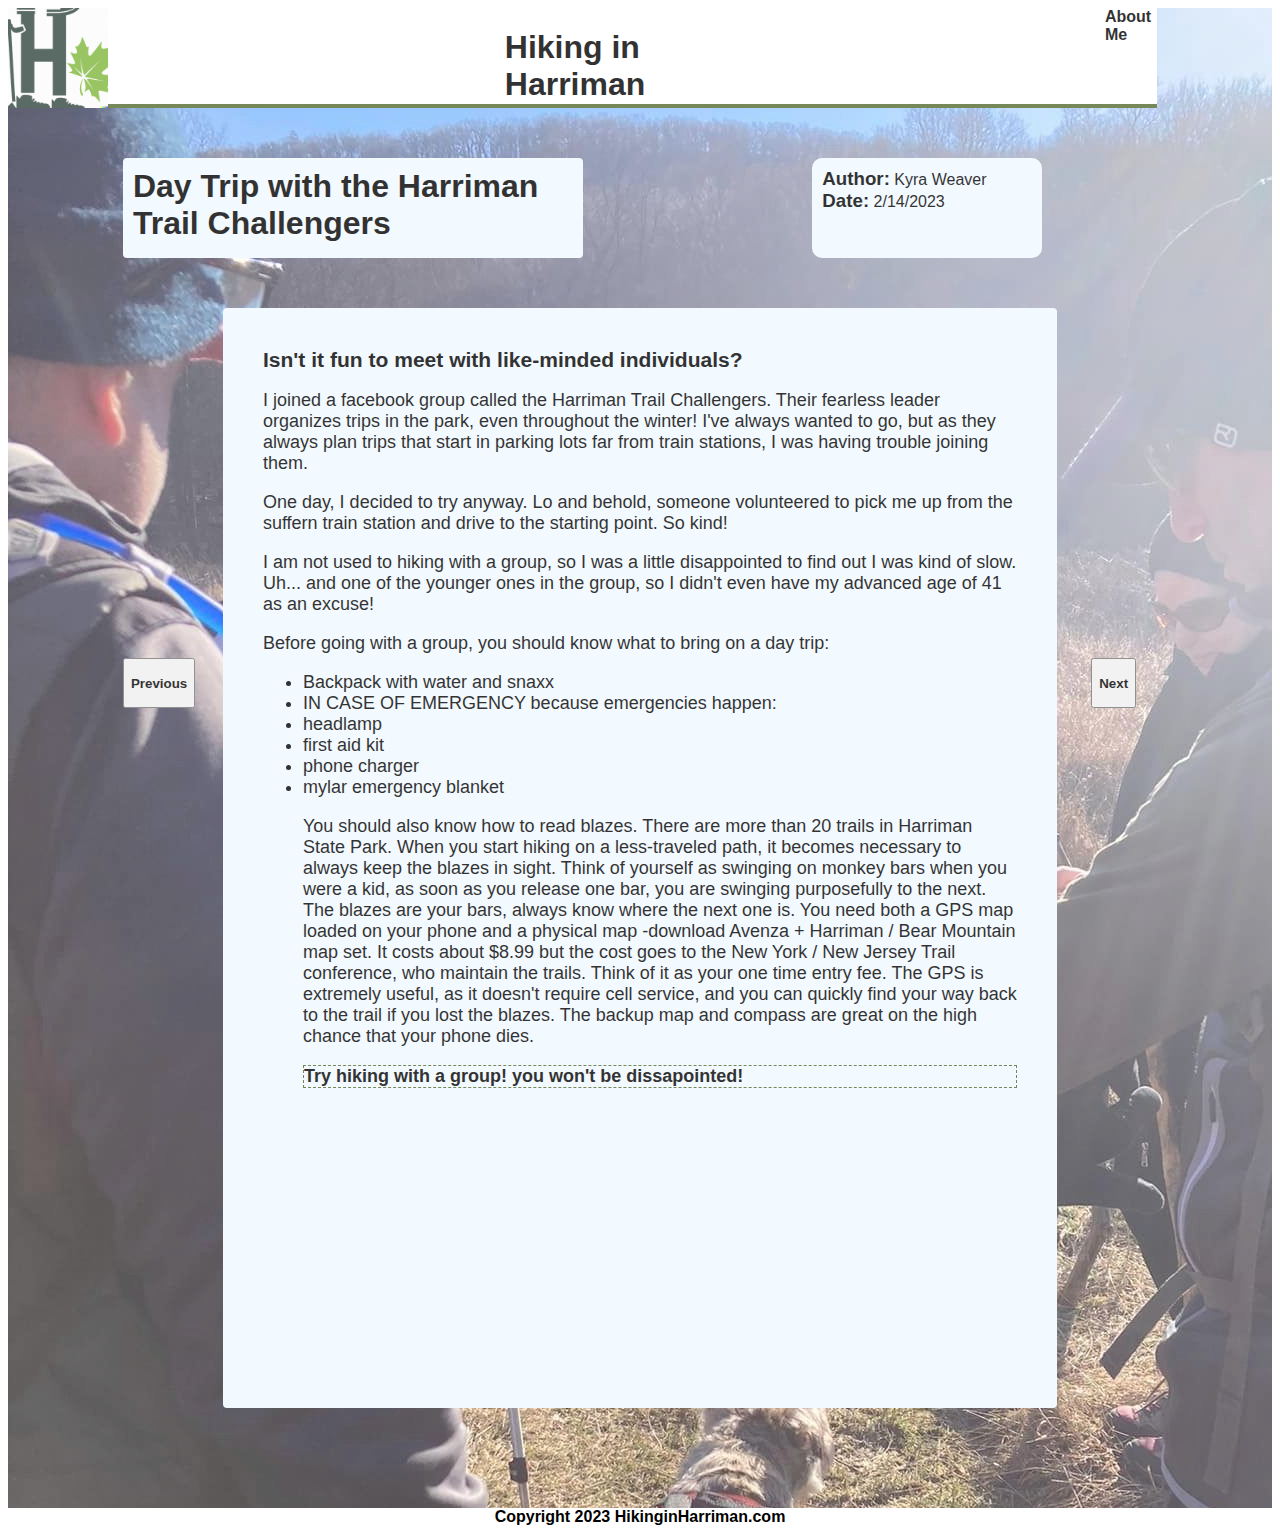
==== blogs/blog1.html @ 270fa0ca "blog styling" ====
<!DOCTYPE html>
<html lang="en">

<head>
  <link href="../css/index.css" rel="stylesheet" />
  <meta charset="UTF-8" />
  <title>Day Trip with the Harriman Trail Challengers</title>
</head>

<body>
  <div class="blog-wrapper" id="blog1-wrapper">
    <header class="blog-head">
      <div>
        <a href="../top/index.html"><img src="../images/harriman-logo.png" id="logo" /></a>
      </div>
      <h1>Hiking in Harriman</h1>
      <div><a href="../top/about.html">About Me</a></div>
    </header>

    <span class="blog-title">
      <h1>Day Trip with the Harriman Trail Challengers</h1>
    </span>
    <span class="author-date">
      <h3>Author:</h3>
      Kyra Weaver <br />
      <h3>Date:</h3>
      2/14/2023
    </span>
    <article class="main-text">
      <h3>Isn't it fun to meet with like-minded individuals?</h3>
      <p>
        I joined a facebook group called the Harriman Trail Challengers. Their
        fearless leader organizes trips in the park, even throughout the
        winter! I've always wanted to go, but as they always plan trips that
        start in parking lots far from train stations, I was having trouble
        joining them.
      </p>
      <p>
        One day, I decided to try anyway. Lo and behold, someone volunteered
        to pick me up from the suffern train station and drive to the starting
        point. So kind!
      </p>
      <p>
        I am not used to hiking with a group, so I was a little disappointed
        to find out I was kind of slow. Uh... and one of the younger ones in
        the group, so I didn't even have my advanced age of 41 as an excuse!
      </p>
      <p>Before going with a group, you should know what to bring on a day trip:
      <ul>
        <li>Backpack with water and snaxx</li>
        <li>IN CASE OF EMERGENCY because emergencies happen:</li>
        <li>headlamp</li>
        <li>first aid kit</li>
        <li>phone charger</li>
        <li>mylar emergency blanket</li>

        </p>
        <p> You should also know how to read blazes. There are more than 20 trails in Harriman State Park. When you
          start hiking on a less-traveled path, it becomes necessary to always keep the blazes in sight. Think of
          yourself as swinging on monkey bars when you were a kid, as soon as you release one bar, you are swinging
          purposefully to the next. The blazes are your bars, always know where the next one is.
          You need both a GPS map loaded on your phone and a physical map
          -download Avenza + Harriman / Bear Mountain map set. It costs about $8.99 but the cost goes to the New York /
          New Jersey Trail conference, who maintain the trails. Think of it as your one time entry fee.
          The GPS is extremely useful, as it doesn't require cell service, and you can quickly find your way back to the
          trail if you lost the blazes.
          The backup map and compass are great on the high chance that your phone dies.
        </p>
        <summary>Try hiking with a group! you won't be dissapointed!</summary>
    </article>
    <nav class="blog-links">
      <button class="previous">
        <a href="../top/index.html">Previous</a>
      </button>
      <button class="next">
        <a href="./blog2.html">Next</a>
      </button>
    </nav>
  </div>
  <footer>
    <strong>Copyright 2023 HikinginHarriman.com </strong>
  </footer>
</body>

</html>
---- css/index.css ----
@import "./about.css";
@import "./blog.css";
@import "./card.css";
body{
  font-family: Arial, Helvetica, sans-serif;
}
h1{
display: inline;
}
h2{
  display: inline;
  }
h3{
  display: inline;
}
a{
  text-decoration: none;
  color:black;
  font-weight: bold;
  text-align: center;
}

.wrapper {
  display: grid;
  grid-template-columns: repeat(6, 200px);
  gap: 40px;
  grid-auto-rows: minmax(100px, auto);
  border-radius: 4px;
  border: 2px solid black;
}

.right-nav {
  grid-column: 5;
  grid-row: 2 / 10;
  display: flex;
  flex-direction: column;
  width: 100%;
  gap: 20px;
  border: 2px solid darkolivegreen;
}

.about{
  display: inline;
  font-size: larger;
  text-align: right;
  text-decoration: none;
  margin-block-start: 1.67em;
}
.top-navbar{
  grid-column: 1 / 6;
  grid-row: 1;
  display: flex;
  flex-direction: row;
  align-items: space-around;
  width: 100%;
  gap: 31vw;
  border-bottom: 4px solid darkolivegreen;
}
.introduction {
  grid-column: 1 / 5;
  grid-row: 4 / 10;
  background-image: url(../images/pretty-harriman.jpg);
  background-blend-mode: soft-light;
  background-size: 100% 100%;
  opacity: 80%;
 
}
.intro-text {
  font-family:fantasy;
  kerning: 20px;
  font-size: large;
  background-color: aliceblue;
  margin:100px;
  border-radius: 4px;
  padding: 10px;
  
}

footer {
  left: 0;
  bottom: 0;
  width: 100%;
  text-align: center;
}
s
.email-form {
  display: inline;
}

#logo{
  width:100px;
  height:100px;
}
.blog-nav-top{
  font-family:fantasy;
  color: darkolivegreen;
  kerning: 20px;
  font-size: x-large;
  border-bottom: 2px solid darkgoldenrod;
}
.blog-entry{
  border: 1px dashed black;
  margin:2px;
  padding-top: 2px;
  padding-bottom: 2px;
  background-color: rgb(238, 223, 187);

}
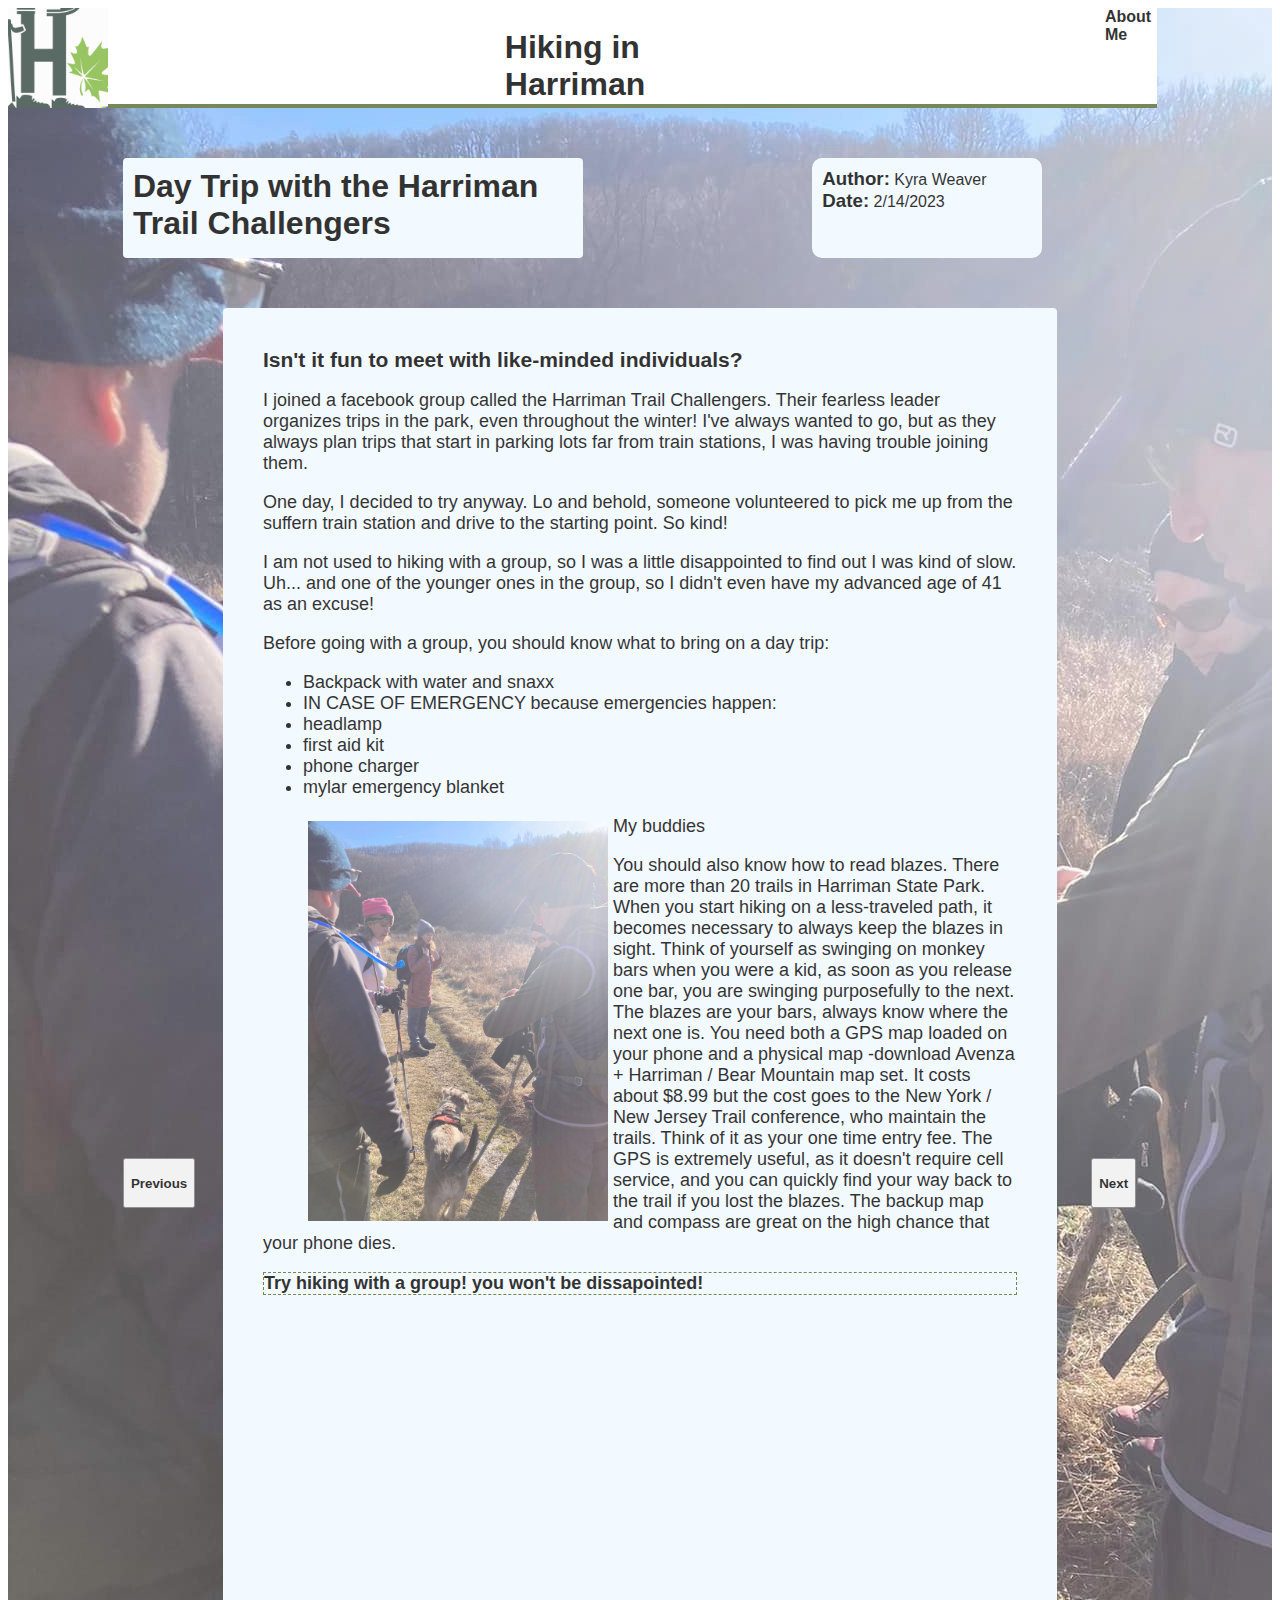
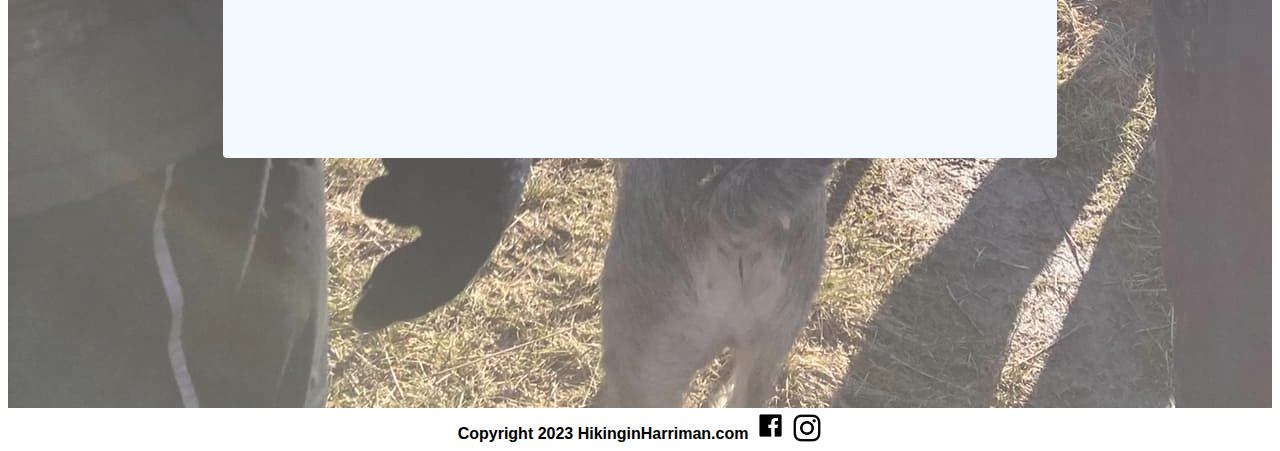
==== commit 2d05c79b: "made responsive and added social media images" ====
--- a/blogs/blog1.html
+++ b/blogs/blog1.html
@@ -11,7 +11,7 @@
   <div class="blog-wrapper" id="blog1-wrapper">
     <header class="blog-head">
       <div>
-        <a href="../top/index.html"><img src="../images/harriman-logo.png" id="logo" /></a>
+        <a href="../index.html"><img src="../images/harriman-logo.png" alt="logo" id="logo" /></a>
       </div>
       <h1>Hiking in Harriman</h1>
       <div><a href="../top/about.html">About Me</a></div>
@@ -53,24 +53,30 @@
         <li>first aid kit</li>
         <li>phone charger</li>
         <li>mylar emergency blanket</li>
+      </ul>
 
-        </p>
-        <p> You should also know how to read blazes. There are more than 20 trails in Harriman State Park. When you
-          start hiking on a less-traveled path, it becomes necessary to always keep the blazes in sight. Think of
-          yourself as swinging on monkey bars when you were a kid, as soon as you release one bar, you are swinging
-          purposefully to the next. The blazes are your bars, always know where the next one is.
-          You need both a GPS map loaded on your phone and a physical map
-          -download Avenza + Harriman / Bear Mountain map set. It costs about $8.99 but the cost goes to the New York /
-          New Jersey Trail conference, who maintain the trails. Think of it as your one time entry fee.
-          The GPS is extremely useful, as it doesn't require cell service, and you can quickly find your way back to the
-          trail if you lost the blazes.
-          The backup map and compass are great on the high chance that your phone dies.
-        </p>
-        <summary>Try hiking with a group! you won't be dissapointed!</summary>
+      </p>
+      <p>
+      <figure><img src="../images/buddies.jpg" class="interior-image">
+        <figcaption>My buddies</figcaption>
+      </figure>
+      </p>
+      <p> You should also know how to read blazes. There are more than 20 trails in Harriman State Park. When you
+        start hiking on a less-traveled path, it becomes necessary to always keep the blazes in sight. Think of
+        yourself as swinging on monkey bars when you were a kid, as soon as you release one bar, you are swinging
+        purposefully to the next. The blazes are your bars, always know where the next one is.
+        You need both a GPS map loaded on your phone and a physical map
+        -download Avenza + Harriman / Bear Mountain map set. It costs about $8.99 but the cost goes to the New York /
+        New Jersey Trail conference, who maintain the trails. Think of it as your one time entry fee.
+        The GPS is extremely useful, as it doesn't require cell service, and you can quickly find your way back to the
+        trail if you lost the blazes.
+        The backup map and compass are great on the high chance that your phone dies.
+      </p>
+      <summary>Try hiking with a group! you won't be dissapointed!</summary>
     </article>
     <nav class="blog-links">
       <button class="previous">
-        <a href="../top/index.html">Previous</a>
+        <a href="../index.html">Previous</a>
       </button>
       <button class="next">
         <a href="./blog2.html">Next</a>
@@ -79,6 +85,8 @@
   </div>
   <footer>
     <strong>Copyright 2023 HikinginHarriman.com </strong>
+    <a href="http://www.facebook.com"><img src="../images/fbicon.jpeg" alt="facebook" id="fbicon" /></a>
+    <a href="http://www.instagram.com"><img src="../images/insta.jpeg" alt="instagram" id="instaicon" /></a>
   </footer>
 </body>
 
--- a/css/index.css
+++ b/css/index.css
@@ -1,108 +1,250 @@
 @import "./about.css";
 @import "./blog.css";
 @import "./card.css";
-body{
-  font-family: Arial, Helvetica, sans-serif;
+
+@media screen and (max-width: 1000px) {
+  body {
+    font-family: Arial, Helvetica, sans-serif;
+  }
+
+  h1 {
+    display: inline;
+  }
+
+  h2 {
+    display: inline;
+  }
+
+  h3 {
+    display: inline;
+  }
+
+  a {
+    text-decoration: none;
+    color: black;
+    font-weight: bold;
+    text-align: center;
+  }
+
+  .wrapper {
+    width: 100%;
+  }
+
+  .right-nav {
+    display: flex;
+    flex-direction: column;
+    width: 100%;
+    gap: 20px;
+    border: 2px solid darkolivegreen;
+  }
+
+  .about {
+    display: inline;
+    font-size: larger;
+    text-align: right;
+    text-decoration: none;
+    margin-block-start: 1.67em;
+  }
+
+  .top-navbar {
+    display: flex;
+    flex-direction: row;
+    align-items: space-around;
+    width: 100%;
+    gap: 31vw;
+    border-bottom: 4px solid darkolivegreen;
+  }
+
+  .introduction {
+    background-image: url(../images/pretty-harriman.jpg);
+    background-blend-mode: soft-light;
+    background-size: 100% 100%;
+    opacity: 80%;
+
+  }
+
+  .intro-text {
+    font-family: fantasy;
+    kerning: 20px;
+    font-size: large;
+    background-color: aliceblue;
+    margin: 30px;
+    border-radius: 4px;
+    padding: 10px;
+
+  }
+
+  footer {
+    left: 0;
+    bottom: 0;
+    width: 100%;
+    text-align: center;
+  }
+
+  s .email-form {
+    display: inline;
+  }
+
+  #logo {
+    width: 100px;
+    height: 100px;
+  }
+
+  .blog-nav-top {
+    font-family: fantasy;
+    color: darkolivegreen;
+    kerning: 20px;
+    font-size: x-large;
+    border-bottom: 2px solid darkgoldenrod;
+  }
+
+  .blog-entry {
+    border: 1px dashed black;
+    margin: 2px;
+    padding-top: 2px;
+    padding-bottom: 2px;
+    background-color: rgb(238, 223, 187);
+
+  }
+
+  #fbicon {
+    height: 35px;
+    width: 35px;
+    vertical-align: bottom;
+  }
+
+  #instaicon {
+    height: 30px;
+    width: 30px;
+    vertical-align: bottom;
+  }
 }
-h1{
-display: inline;
-}
-h2{
-  display: inline;
-  }
-h3{
-  display: inline;
-}
-a{
-  text-decoration: none;
-  color:black;
-  font-weight: bold;
-  text-align: center;
-}
-
-.wrapper {
-  display: grid;
-  grid-template-columns: repeat(6, 200px);
-  gap: 40px;
-  grid-auto-rows: minmax(100px, auto);
-  border-radius: 4px;
-  border: 2px solid black;
-}
-
-.right-nav {
-  grid-column: 5;
-  grid-row: 2 / 10;
-  display: flex;
-  flex-direction: column;
-  width: 100%;
-  gap: 20px;
-  border: 2px solid darkolivegreen;
-}
-
-.about{
-  display: inline;
-  font-size: larger;
-  text-align: right;
-  text-decoration: none;
-  margin-block-start: 1.67em;
-}
-.top-navbar{
-  grid-column: 1 / 6;
-  grid-row: 1;
-  display: flex;
-  flex-direction: row;
-  align-items: space-around;
-  width: 100%;
-  gap: 31vw;
-  border-bottom: 4px solid darkolivegreen;
-}
-.introduction {
-  grid-column: 1 / 5;
-  grid-row: 4 / 10;
-  background-image: url(../images/pretty-harriman.jpg);
-  background-blend-mode: soft-light;
-  background-size: 100% 100%;
-  opacity: 80%;
- 
-}
-.intro-text {
-  font-family:fantasy;
-  kerning: 20px;
-  font-size: large;
-  background-color: aliceblue;
-  margin:100px;
-  border-radius: 4px;
-  padding: 10px;
-  
-}
-
-footer {
-  left: 0;
-  bottom: 0;
-  width: 100%;
-  text-align: center;
-}
-s
-.email-form {
-  display: inline;
-}
-
-#logo{
-  width:100px;
-  height:100px;
-}
-.blog-nav-top{
-  font-family:fantasy;
-  color: darkolivegreen;
-  kerning: 20px;
-  font-size: x-large;
-  border-bottom: 2px solid darkgoldenrod;
-}
-.blog-entry{
-  border: 1px dashed black;
-  margin:2px;
-  padding-top: 2px;
-  padding-bottom: 2px;
-  background-color: rgb(238, 223, 187);
-
-}
+
+@media screen and (min-width: 1000px) {
+  body {
+    font-family: Arial, Helvetica, sans-serif;
+  }
+
+  h1 {
+    display: inline;
+  }
+
+  h2 {
+    display: inline;
+  }
+
+  h3 {
+    display: inline;
+  }
+
+  a {
+    text-decoration: none;
+    color: black;
+    font-weight: bold;
+    text-align: center;
+  }
+
+  .wrapper {
+    display: grid;
+    grid-template-columns: repeat(6, 200px);
+    gap: 40px;
+    grid-auto-rows: minmax(100px, auto);
+    border-radius: 4px;
+    border: 2px solid black;
+  }
+
+  .right-nav {
+    grid-column: 5;
+    grid-row: 2 / 10;
+    display: flex;
+    flex-direction: column;
+    width: 100%;
+    gap: 20px;
+    border: 2px solid darkolivegreen;
+  }
+
+  .about {
+    display: inline;
+    font-size: larger;
+    text-align: right;
+    text-decoration: none;
+    margin-block-start: 1.67em;
+  }
+
+  .top-navbar {
+    grid-column: 1 / 6;
+    grid-row: 1;
+    display: flex;
+    flex-direction: row;
+    align-items: space-around;
+    width: 100%;
+    gap: 31vw;
+    border-bottom: 4px solid darkolivegreen;
+  }
+
+  .introduction {
+    grid-column: 1 / 5;
+    grid-row: 4 / 10;
+    background-image: url(../images/pretty-harriman.jpg);
+    background-blend-mode: soft-light;
+    background-size: 100% 100%;
+    opacity: 80%;
+
+  }
+
+  .intro-text {
+    font-family: fantasy;
+    kerning: 20px;
+    font-size: large;
+    background-color: aliceblue;
+    margin: 100px;
+    border-radius: 4px;
+    padding: 10px;
+
+  }
+
+  footer {
+    left: 0;
+    bottom: 0;
+    width: 100%;
+    text-align: center;
+  }
+
+  s .email-form {
+    display: inline;
+  }
+
+  #logo {
+    width: 100px;
+    height: 100px;
+  }
+
+  .blog-nav-top {
+    font-family: fantasy;
+    color: darkolivegreen;
+    kerning: 20px;
+    font-size: x-large;
+    border-bottom: 2px solid darkgoldenrod;
+  }
+
+  .blog-entry {
+    border: 1px dashed black;
+    margin: 2px;
+    padding-top: 2px;
+    padding-bottom: 2px;
+    background-color: rgb(238, 223, 187);
+
+  }
+
+  #fbicon {
+    height: 35px;
+    width: 35px;
+    vertical-align: bottom;
+  }
+
+  #instaicon {
+    height: 30px;
+    width: 30px;
+    vertical-align: bottom;
+  }
+}